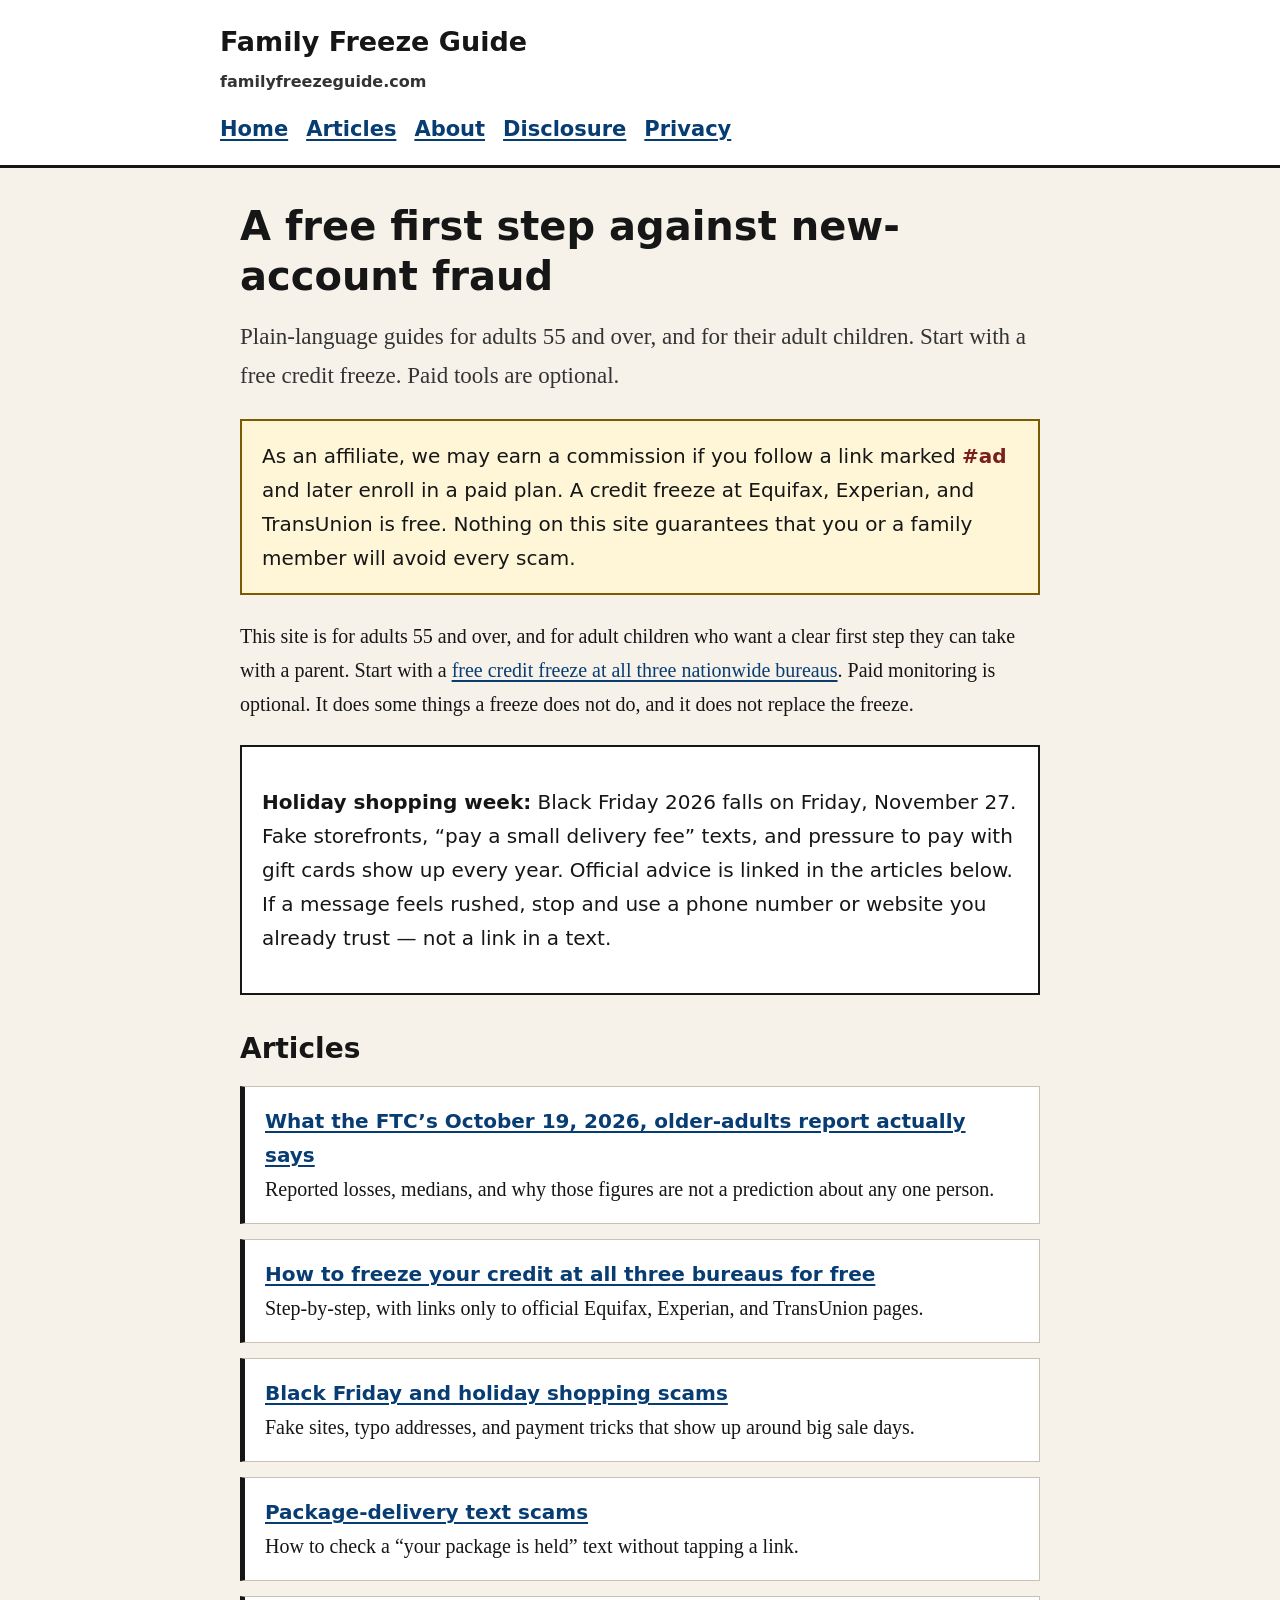
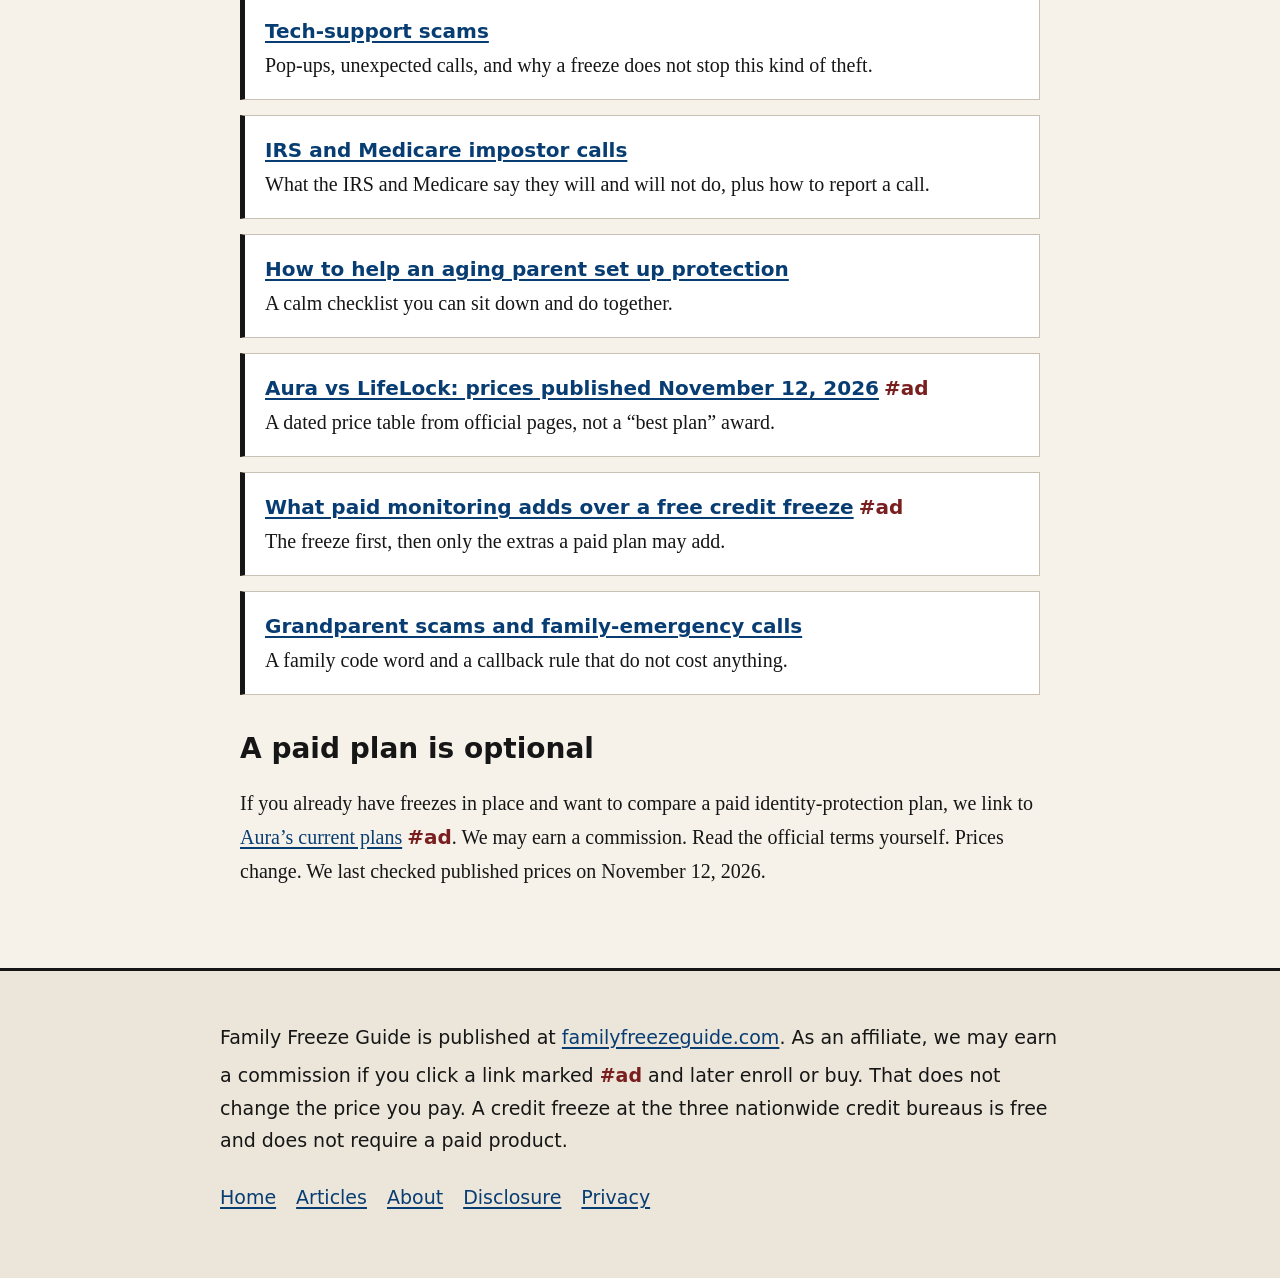
==== index.html @ fc5cfa77 "Publish Family Freeze Guide site Static site for familyfreezeguide.com, including the Impact site-ve" ====
<!DOCTYPE html>
<html lang="en">
<head>
  <meta charset="utf-8">
  <meta name="viewport" content="width=device-width, initial-scale=1">
  <meta name='impact-site-verification' value='3d9a1490-1d08-4a0a-abca-08ff99d944af'>
  <title>A free first step against new-account fraud — Family Freeze Guide</title>
  <meta name="description" content="Plain-language guides for adults 55 and over, and for their adult children. Start with a free credit freeze. Paid tools are optional.">
  <link rel="canonical" href="https://familyfreezeguide.com/">
  <meta property="og:type" content="website">
  <meta property="og:site_name" content="Family Freeze Guide">
  <meta property="og:title" content="A free first step against new-account fraud — Family Freeze Guide">
  <meta property="og:description" content="Plain-language guides for adults 55 and over, and for their adult children. Start with a free credit freeze. Paid tools are optional.">
  <meta property="og:url" content="https://familyfreezeguide.com/">
  <link rel="stylesheet" href="css/style.css">
</head>
<body>
  <a class="skip" href="#content">Skip to content</a>
  <header>
    <div class="inner">
      <a class="brand" href="index.html">Family Freeze Guide</a>
      <span class="brand-note">familyfreezeguide.com</span>
      <nav aria-label="Main">
        <ul>
          <li><a href="index.html">Home</a></li><li><a href="#articles">Articles</a></li><li><a href="about.html">About</a></li><li><a href="disclosure.html">Disclosure</a></li><li><a href="privacy.html">Privacy</a></li>
        </ul>
      </nav>
    </div>
  </header>
  <main id="content">
    <h1>A free first step against new-account fraud</h1>
    <p class="lede">Plain-language guides for adults 55 and over, and for their adult children. Start with a free credit freeze. Paid tools are optional.</p>
    
    
<p class="banner">As an affiliate, we may earn a commission if you follow a link marked <span class="ad">#ad</span> and later enroll in a paid plan. A credit freeze at Equifax, Experian, and TransUnion is free. Nothing on this site guarantees that you or a family member will avoid every scam.</p>

<p>This site is for adults 55 and over, and for adult children who want a clear first step they can take with a parent. Start with a <a href="articles/freeze-your-credit-for-free.html">free credit freeze at all three nationwide bureaus</a>. Paid monitoring is optional. It does some things a freeze does not do, and it does not replace the freeze.</p>

<div class="callout">
  <p><strong>Holiday shopping week:</strong> Black Friday 2026 falls on Friday, November 27. Fake storefronts, “pay a small delivery fee” texts, and pressure to pay with gift cards show up every year. Official advice is linked in the articles below. If a message feels rushed, stop and use a phone number or website you already trust — not a link in a text.</p>
</div>

<h2 id="articles">Articles</h2>
<ul class="card-list">
  <li><a href="articles/ftc-older-adults-report-2026.html">What the FTC’s October 19, 2026, older-adults report actually says</a><br>Reported losses, medians, and why those figures are not a prediction about any one person.</li>
  <li><a href="articles/freeze-your-credit-for-free.html">How to freeze your credit at all three bureaus for free</a><br>Step-by-step, with links only to official Equifax, Experian, and TransUnion pages.</li>
  <li><a href="articles/black-friday-holiday-shopping-scams.html">Black Friday and holiday shopping scams</a><br>Fake sites, typo addresses, and payment tricks that show up around big sale days.</li>
  <li><a href="articles/package-delivery-text-scams.html">Package-delivery text scams</a><br>How to check a “your package is held” text without tapping a link.</li>
  <li><a href="articles/tech-support-scams.html">Tech-support scams</a><br>Pop-ups, unexpected calls, and why a freeze does not stop this kind of theft.</li>
  <li><a href="articles/irs-medicare-impostor-calls.html">IRS and Medicare impostor calls</a><br>What the IRS and Medicare say they will and will not do, plus how to report a call.</li>
  <li><a href="articles/help-aging-parent-set-up-protection.html">How to help an aging parent set up protection</a><br>A calm checklist you can sit down and do together.</li>
  <li><a href="articles/aura-vs-lifelock-prices-nov-12-2026.html">Aura vs LifeLock: prices published November 12, 2026</a> <span class="ad">#ad</span><br>A dated price table from official pages, not a “best plan” award.</li>
  <li><a href="articles/paid-monitoring-vs-free-credit-freeze.html">What paid monitoring adds over a free credit freeze</a> <span class="ad">#ad</span><br>The freeze first, then only the extras a paid plan may add.</li>
  <li><a href="articles/grandparent-scams.html">Grandparent scams and family-emergency calls</a><br>A family code word and a callback rule that do not cost anything.</li>
</ul>

<h2>A paid plan is optional</h2>
<p>If you already have freezes in place and want to compare a paid identity-protection plan, we link to <a href="AFFILIATE_LINK_AURA" rel="sponsored nofollow">Aura’s current plans</a> <span class="ad">#ad</span>. We may earn a commission. Read the official terms yourself. Prices change. We last checked published prices on November 12, 2026.</p>

  </main>
  <footer>
    <div class="inner">
      <p>Family Freeze Guide is published at <a href="https://familyfreezeguide.com/">familyfreezeguide.com</a>. As an affiliate, we may earn a commission if you click a link marked <span class="ad">#ad</span> and later enroll or buy. That does not change the price you pay. A credit freeze at the three nationwide credit bureaus is free and does not require a paid product.</p>
      <ul>
        <li><a href="index.html">Home</a></li><li><a href="#articles">Articles</a></li><li><a href="about.html">About</a></li><li><a href="disclosure.html">Disclosure</a></li><li><a href="privacy.html">Privacy</a></li>
      </ul>
    </div>
  </footer>
</body>
</html>
---- css/style.css ----
/* Large-type, high-contrast, mobile-first. Family Freeze Guide. */
:root {
  --bg: #f6f2ea;
  --ink: #161616;
  --muted: #333333;
  --card: #ffffff;
  --border: #c9c2b4;
  --link: #083d73;
  --link-hover: #0b4f8a;
  --accent: #7a1f1f;
  --ad-bg: #fff6d8;
  --ad-border: #7a5b00;
  --footer-bg: #ece6da;
  --focus: #0b4f8a;
  --max: 42rem;
}

* { box-sizing: border-box; }

html {
  font-size: 20px;
  scroll-behavior: smooth;
}

body {
  margin: 0;
  font-family: Georgia, "Times New Roman", Times, serif;
  line-height: 1.7;
  color: var(--ink);
  background: var(--bg);
}

.skip {
  position: absolute;
  left: -999px;
  top: 0;
  background: #000;
  color: #fff;
  padding: 0.5rem 1rem;
  z-index: 10;
}
.skip:focus { left: 0.5rem; top: 0.5rem; }

header {
  background: var(--card);
  border-bottom: 3px solid var(--ink);
  padding: 0.75rem 1rem 0.5rem;
}

.brand {
  font-family: system-ui, -apple-system, "Segoe UI", sans-serif;
  font-weight: 700;
  font-size: 1.35rem;
  color: var(--ink);
  text-decoration: none;
  display: inline-block;
}
.brand-note {
  display: block;
  font-family: system-ui, sans-serif;
  font-weight: 600;
  font-size: 0.8rem;
  color: var(--muted);
  margin-top: 0.15rem;
}

nav {
  margin-top: 0.6rem;
}
nav ul {
  list-style: none;
  padding: 0;
  margin: 0;
  display: flex;
  flex-wrap: wrap;
  gap: 0.4rem 0.9rem;
  font-family: system-ui, -apple-system, "Segoe UI", sans-serif;
  font-size: 1.05rem;
  font-weight: 600;
}
nav a {
  display: inline-block;
  min-height: 44px;
  line-height: 44px;
  color: var(--link);
  text-decoration: underline;
  text-decoration-thickness: 2px;
  text-underline-offset: 3px;
}

a {
  color: var(--link);
  text-decoration-thickness: 2px;
  text-underline-offset: 3px;
}
a:hover { color: var(--link-hover); }
a:focus-visible, button:focus-visible, .skip:focus-visible {
  outline: 3px solid var(--focus);
  outline-offset: 3px;
}

main {
  max-width: var(--max);
  margin: 0 auto;
  padding: 1.25rem 1rem 3rem;
}

h1, h2, h3 {
  font-family: system-ui, -apple-system, "Segoe UI", sans-serif;
  line-height: 1.25;
  font-weight: 750;
}
h1 { font-size: 2rem; margin: 0.4rem 0 0.8rem; }
h2 { font-size: 1.4rem; margin: 1.8rem 0 0.6rem; }
h3 { font-size: 1.15rem; margin: 1.3rem 0 0.4rem; }

.lede {
  font-size: 1.15rem;
  color: var(--muted);
  margin: 0 0 1rem;
}

.meta {
  font-family: system-ui, sans-serif;
  font-size: 0.95rem;
  color: var(--muted);
  margin: 0 0 1.25rem;
}

.banner, .ad-box, .callout {
  background: var(--ad-bg);
  border: 2px solid var(--ad-border);
  padding: 0.9rem 1rem;
  margin: 1.2rem 0;
  font-family: system-ui, sans-serif;
  font-size: 1rem;
}
.callout {
  background: var(--card);
  border-color: var(--ink);
}
.ad {
  font-family: system-ui, sans-serif;
  font-weight: 700;
  color: var(--accent);
  white-space: nowrap;
}

.article-list, .steps {
  padding-left: 1.3rem;
}
.article-list li, .steps li, .plain-list li {
  margin: 0.55rem 0;
}
.plain-list { padding-left: 1.3rem; }

.card-list {
  list-style: none;
  padding: 0;
  margin: 1rem 0 0;
}
.card-list li {
  background: var(--card);
  border: 1px solid var(--border);
  border-left: 5px solid var(--ink);
  padding: 0.85rem 1rem;
  margin: 0.75rem 0;
}
.card-list a { font-weight: 700; font-family: system-ui, sans-serif; }

.sources {
  background: var(--card);
  border: 1px solid var(--border);
  padding: 1rem 1.1rem;
  margin-top: 2rem;
}
.sources h2 { margin-top: 0; }
.sources ol, .sources ul { padding-left: 1.25rem; }
.sources li { margin: 0.4rem 0; font-size: 0.98rem; }

footer {
  background: var(--footer-bg);
  border-top: 3px solid var(--ink);
  padding: 1.25rem 1rem 2rem;
  font-family: system-ui, sans-serif;
  font-size: 0.95rem;
}
footer .inner { max-width: var(--max); margin: 0 auto; }
footer ul { list-style: none; padding: 0; display: flex; flex-wrap: wrap; gap: 0.4rem 1rem; }
footer a { min-height: 44px; display: inline-flex; align-items: center; }

table {
  width: 100%;
  border-collapse: collapse;
  background: var(--card);
  font-family: system-ui, sans-serif;
  font-size: 0.98rem;
  margin: 1rem 0;
}
th, td {
  border: 1px solid var(--border);
  padding: 0.65rem 0.6rem;
  text-align: left;
  vertical-align: top;
}
th { background: #ebe4d6; }

.placeholder-names {
  background: var(--card);
  border: 1px solid var(--border);
  padding: 1rem;
}

@media (max-width: 640px) {
  html { font-size: 21px; }
  h1 { font-size: 1.7rem; }
  table { display: block; overflow-x: auto; }
}

@media (min-width: 800px) {
  main, footer .inner, header .inner {
    max-width: var(--max);
    margin-left: auto;
    margin-right: auto;
  }
  header .inner { padding: 0.2rem 0; }
}
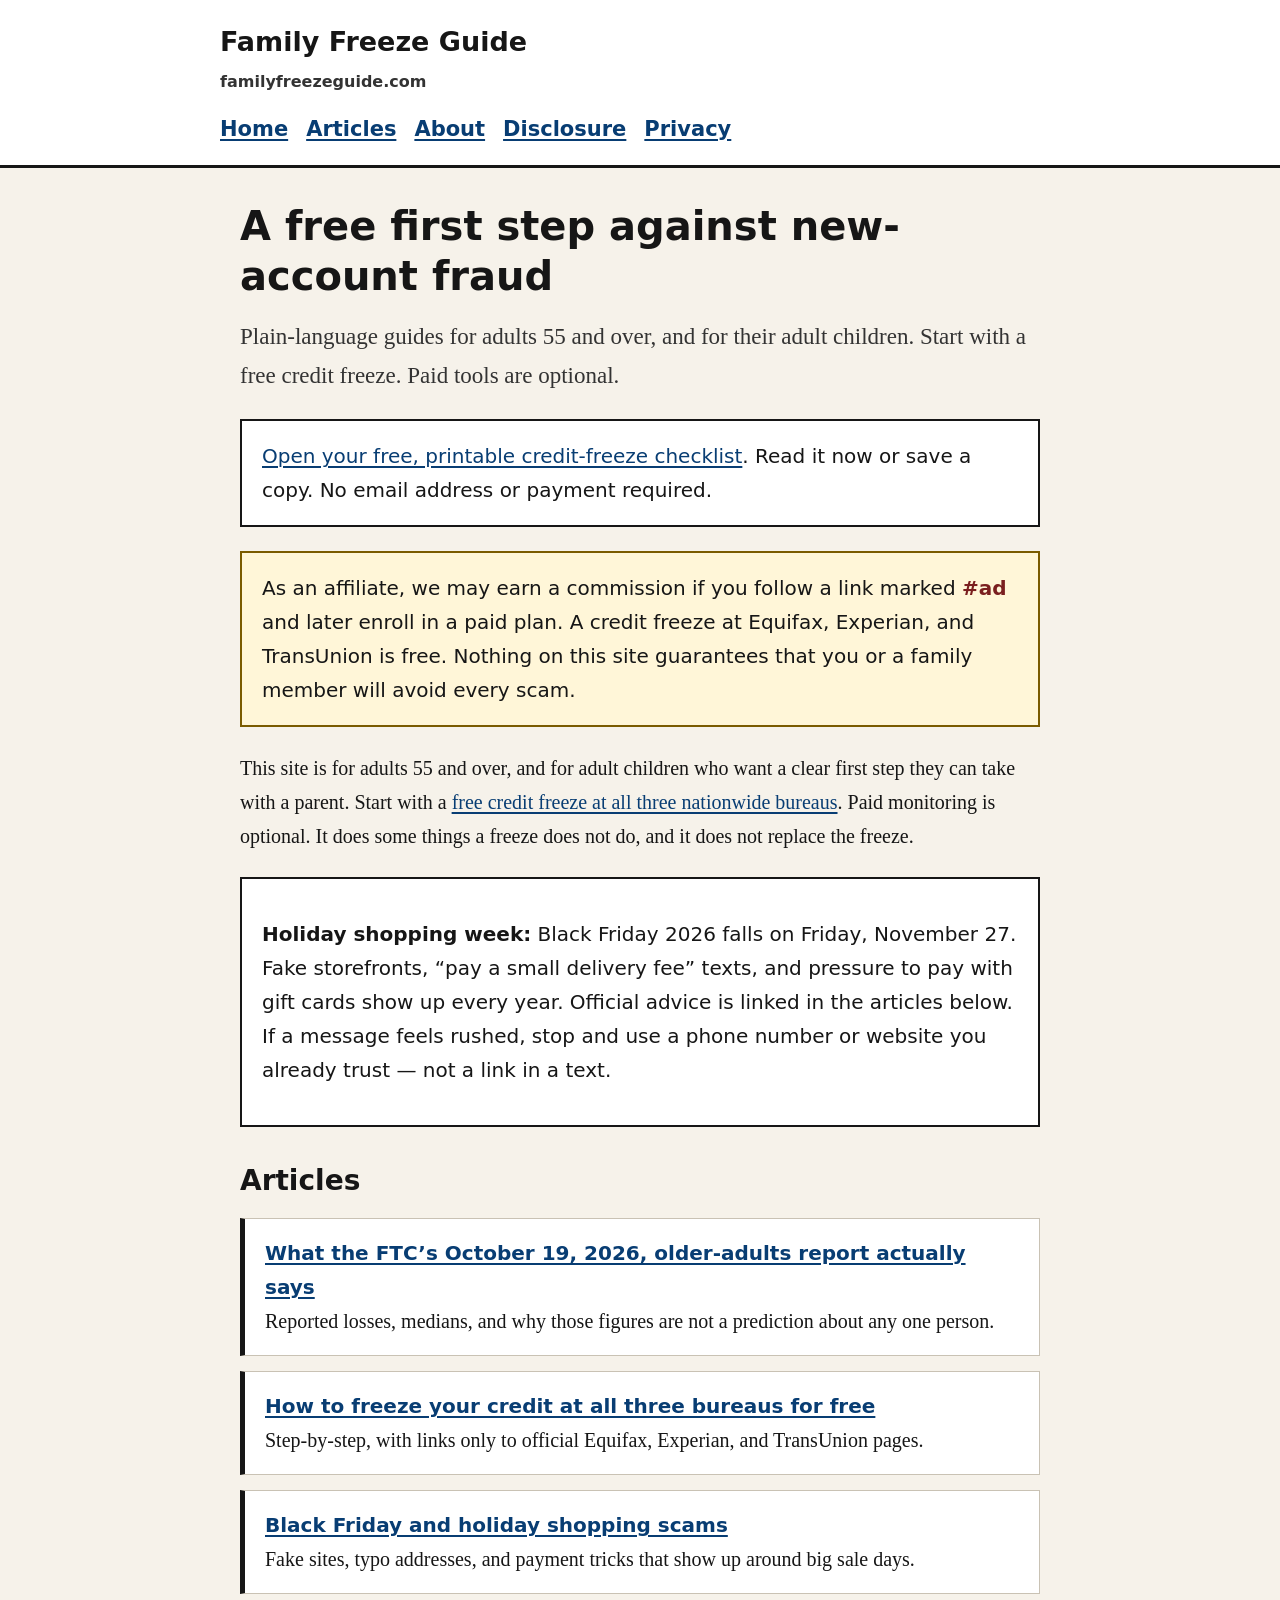
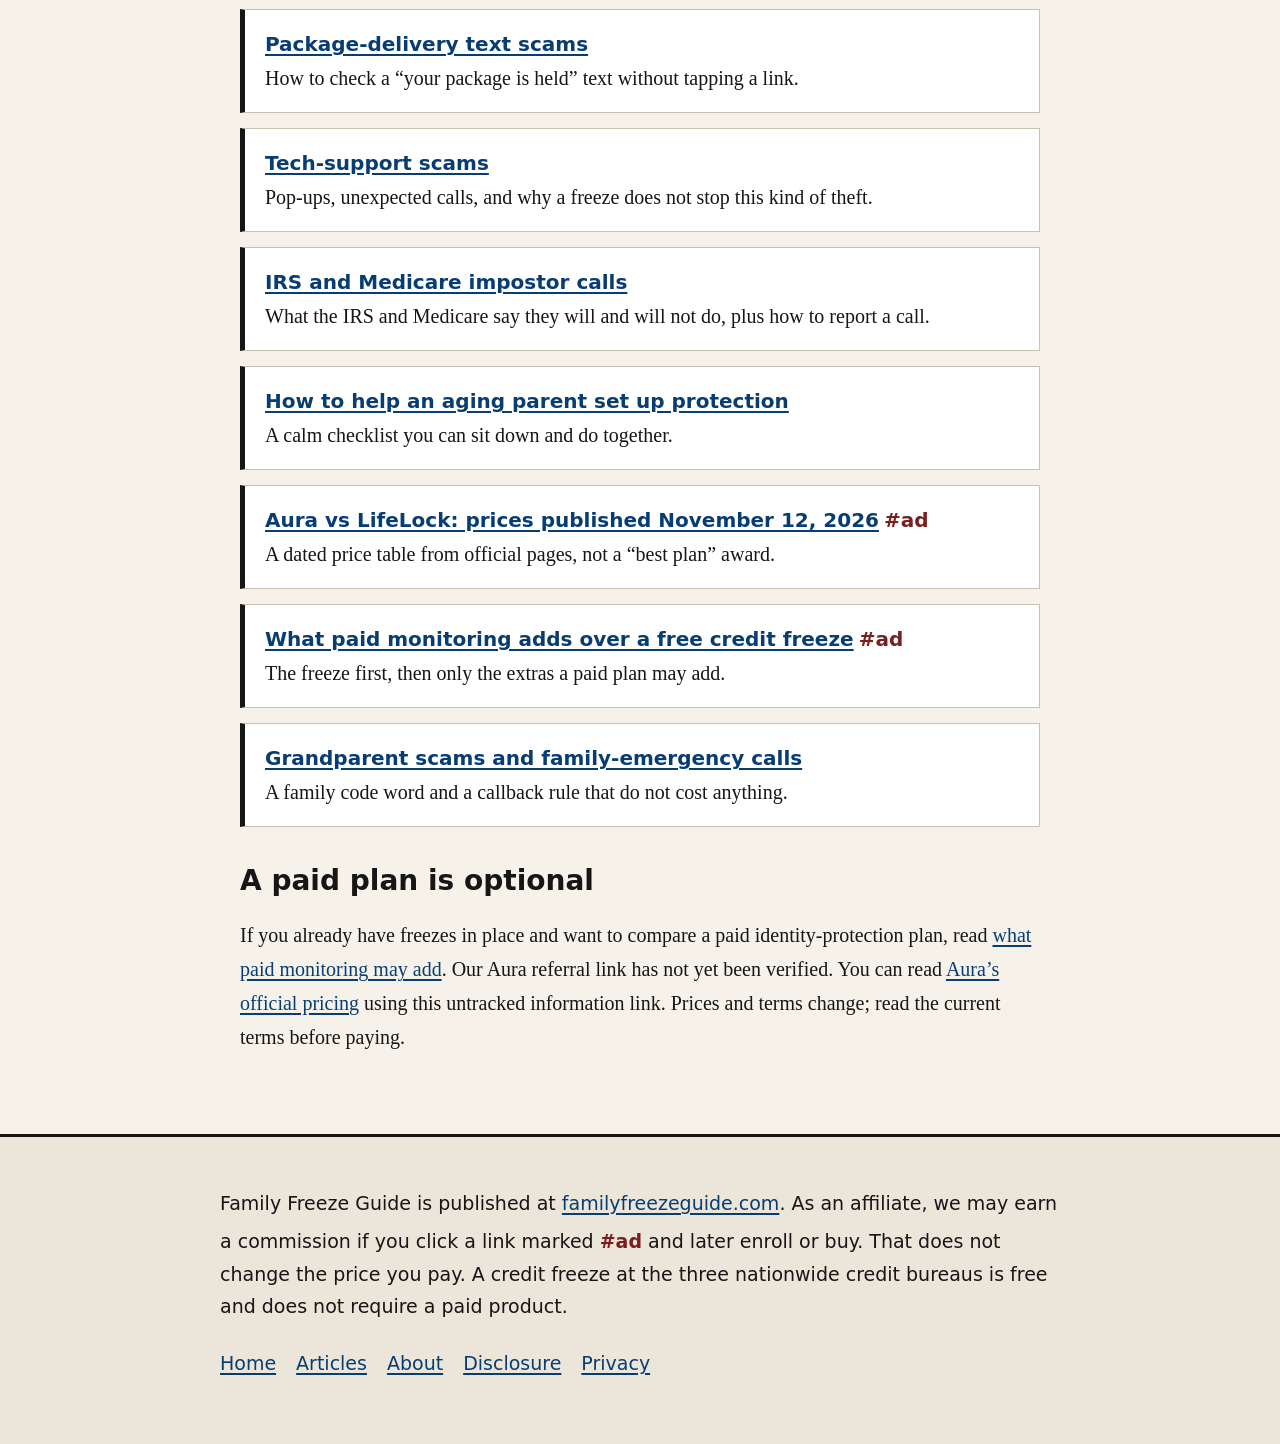
==== commit b24e727e: "Prepare free checklist delivery and remove broken Aura placeholders" ====
--- a/index.html
+++ b/index.html
@@ -30,6 +30,7 @@
   <main id="content">
     <h1>A free first step against new-account fraud</h1>
     <p class="lede">Plain-language guides for adults 55 and over, and for their adult children. Start with a free credit freeze. Paid tools are optional.</p>
+    <p class="callout"><a href="checklist/">Open your free, printable credit-freeze checklist</a>. Read it now or save a copy. No email address or payment required.</p>
     
     
 <p class="banner">As an affiliate, we may earn a commission if you follow a link marked <span class="ad">#ad</span> and later enroll in a paid plan. A credit freeze at Equifax, Experian, and TransUnion is free. Nothing on this site guarantees that you or a family member will avoid every scam.</p>
@@ -55,7 +56,7 @@
 </ul>
 
 <h2>A paid plan is optional</h2>
-<p>If you already have freezes in place and want to compare a paid identity-protection plan, we link to <a href="AFFILIATE_LINK_AURA" rel="sponsored nofollow">Aura’s current plans</a> <span class="ad">#ad</span>. We may earn a commission. Read the official terms yourself. Prices change. We last checked published prices on November 12, 2026.</p>
+<p>If you already have freezes in place and want to compare a paid identity-protection plan, read <a href="articles/paid-monitoring-vs-free-credit-freeze.html">what paid monitoring may add</a>. Our Aura referral link has not yet been verified. You can read <a href="https://www.aura.com/pricing">Aura’s official pricing</a> using this untracked information link. Prices and terms change; read the current terms before paying.</p>
 
   </main>
   <footer>
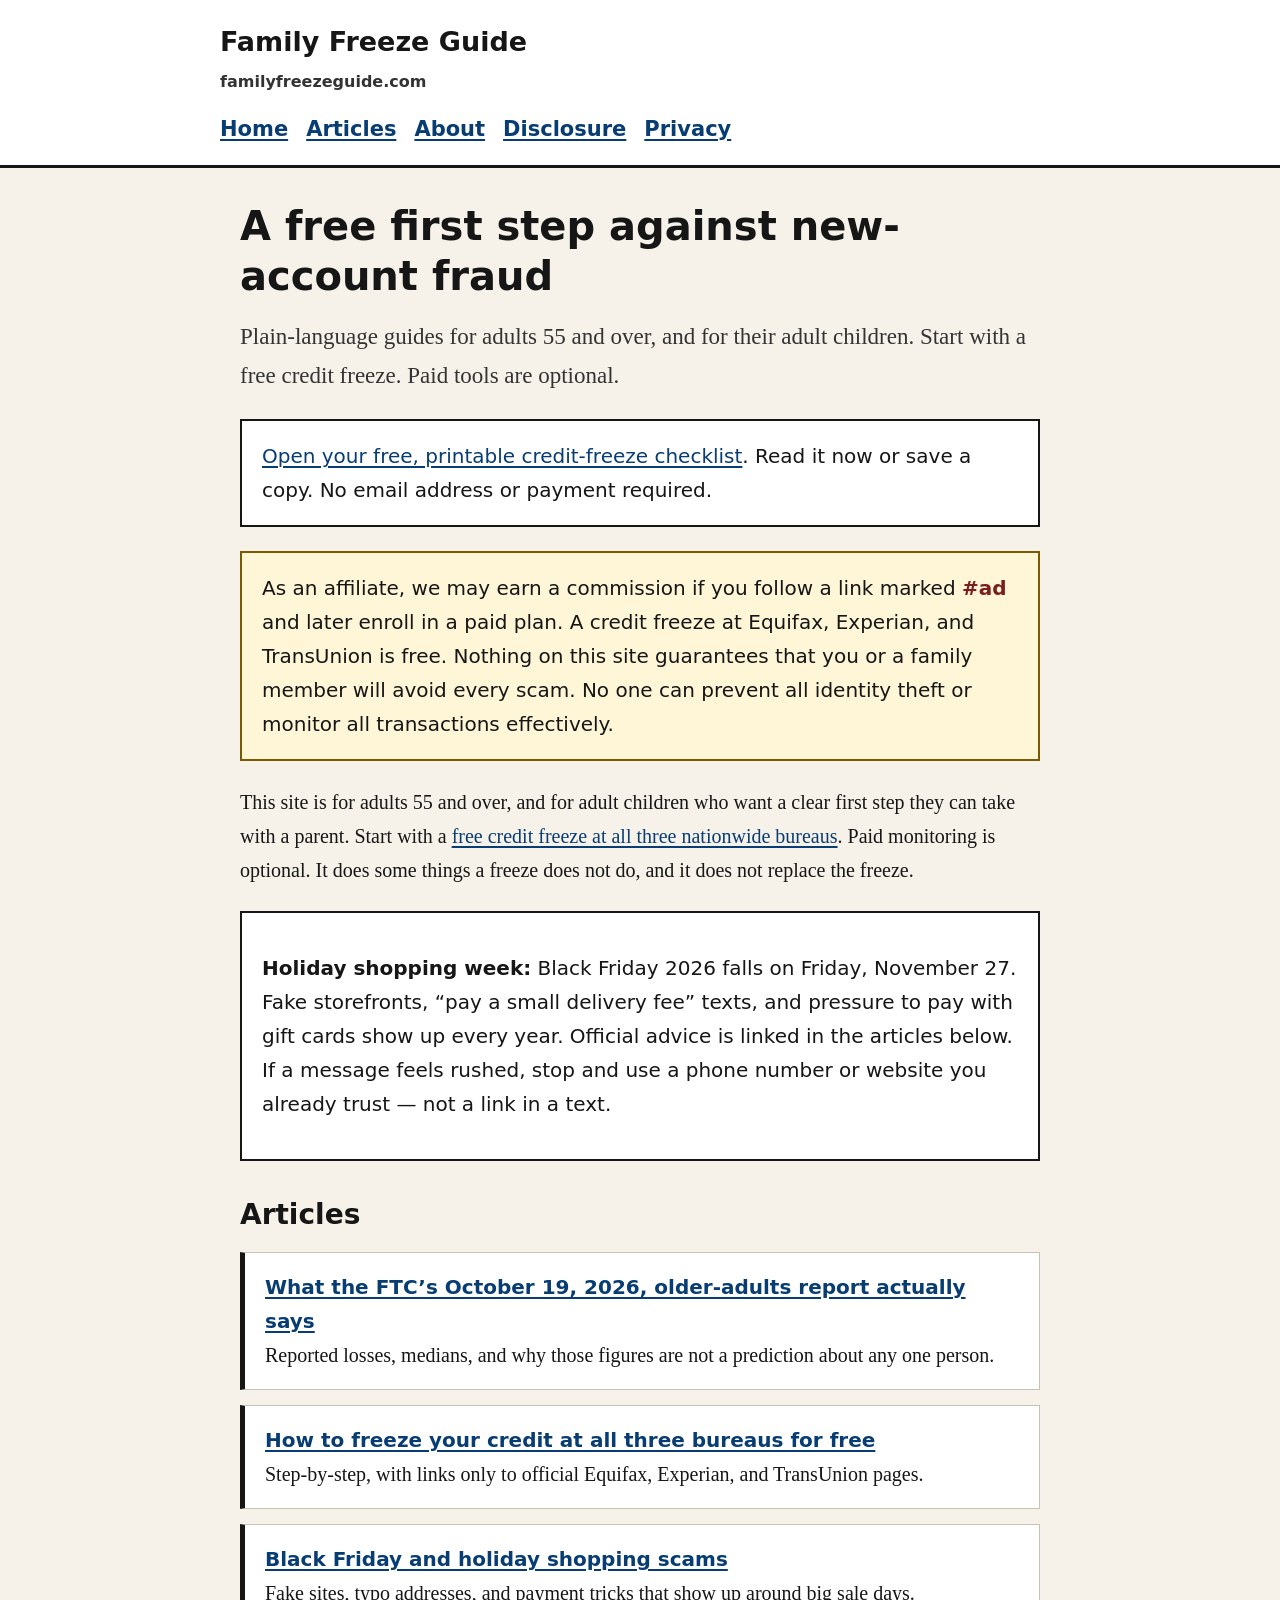
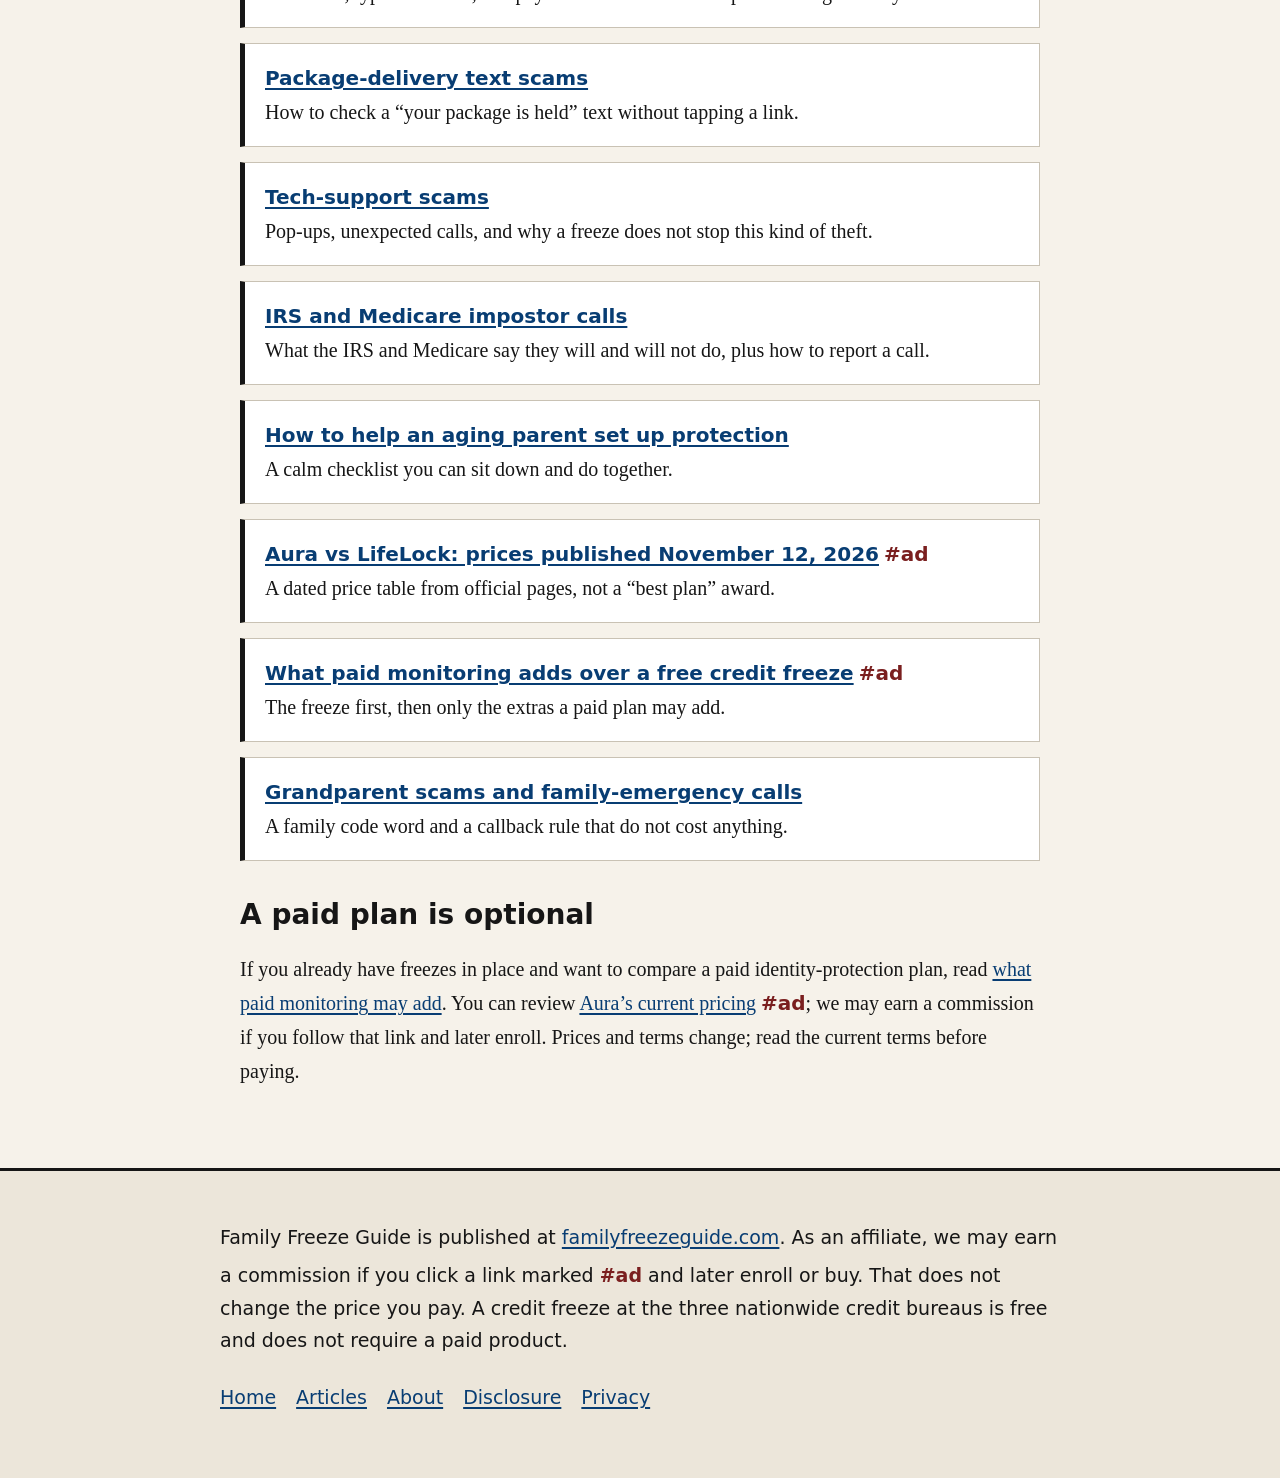
==== commit 9d3b099b: "Add tracked Aura affiliate links, approved claims, and freeze coverage section" ====
--- a/index.html
+++ b/index.html
@@ -33,7 +33,7 @@
     <p class="callout"><a href="checklist/">Open your free, printable credit-freeze checklist</a>. Read it now or save a copy. No email address or payment required.</p>
     
     
-<p class="banner">As an affiliate, we may earn a commission if you follow a link marked <span class="ad">#ad</span> and later enroll in a paid plan. A credit freeze at Equifax, Experian, and TransUnion is free. Nothing on this site guarantees that you or a family member will avoid every scam.</p>
+<p class="banner">As an affiliate, we may earn a commission if you follow a link marked <span class="ad">#ad</span> and later enroll in a paid plan. A credit freeze at Equifax, Experian, and TransUnion is free. Nothing on this site guarantees that you or a family member will avoid every scam. No one can prevent all identity theft or monitor all transactions effectively.</p>
 
 <p>This site is for adults 55 and over, and for adult children who want a clear first step they can take with a parent. Start with a <a href="articles/freeze-your-credit-for-free.html">free credit freeze at all three nationwide bureaus</a>. Paid monitoring is optional. It does some things a freeze does not do, and it does not replace the freeze.</p>
 
@@ -56,7 +56,7 @@
 </ul>
 
 <h2>A paid plan is optional</h2>
-<p>If you already have freezes in place and want to compare a paid identity-protection plan, read <a href="articles/paid-monitoring-vs-free-credit-freeze.html">what paid monitoring may add</a>. Our Aura referral link has not yet been verified. You can read <a href="https://www.aura.com/pricing">Aura’s official pricing</a> using this untracked information link. Prices and terms change; read the current terms before paying.</p>
+<p>If you already have freezes in place and want to compare a paid identity-protection plan, read <a href="articles/paid-monitoring-vs-free-credit-freeze.html">what paid monitoring may add</a>. You can review <a href="https://aurainc.sjv.io/c/8196234/3908526/12398?subId1=familyfreezeguide" rel="sponsored nofollow noopener">Aura’s current pricing</a> <span class="ad">#ad</span>; we may earn a commission if you follow that link and later enroll. Prices and terms change; read the current terms before paying.</p>
 
   </main>
   <footer>
